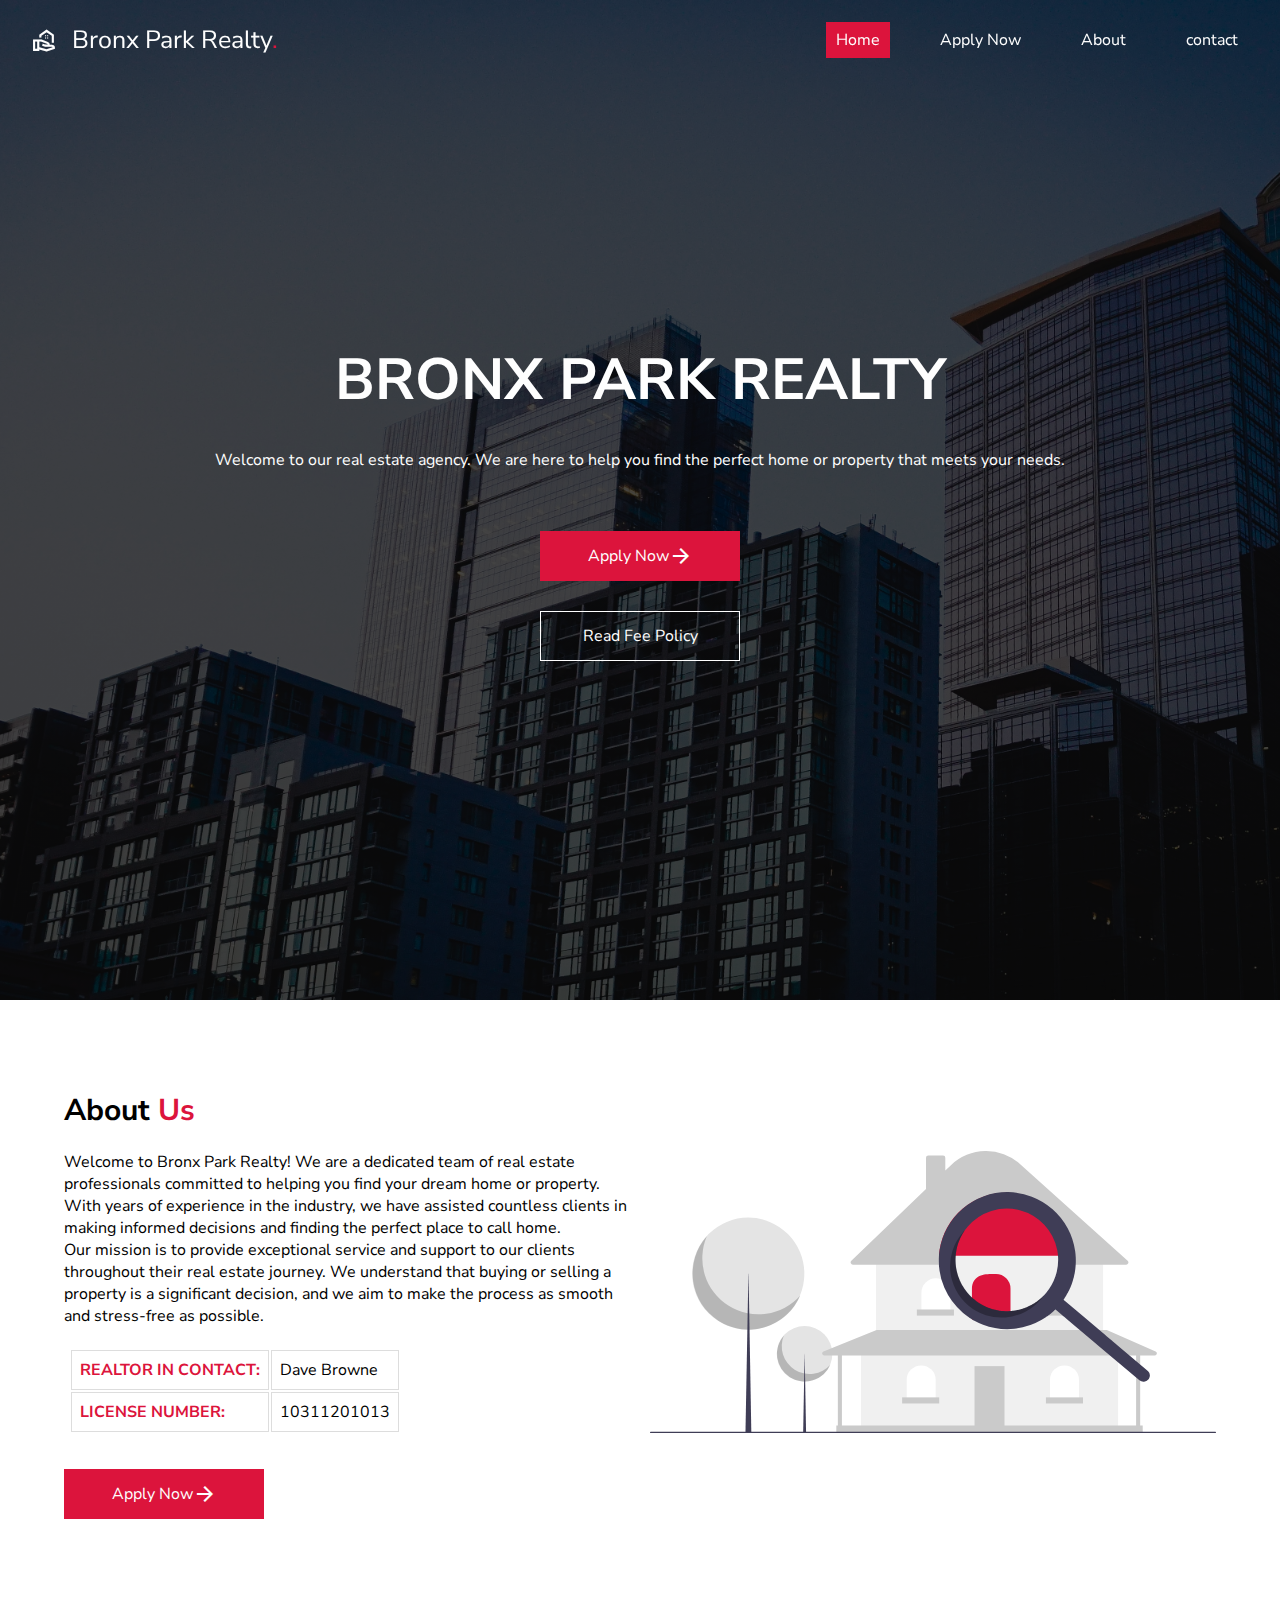
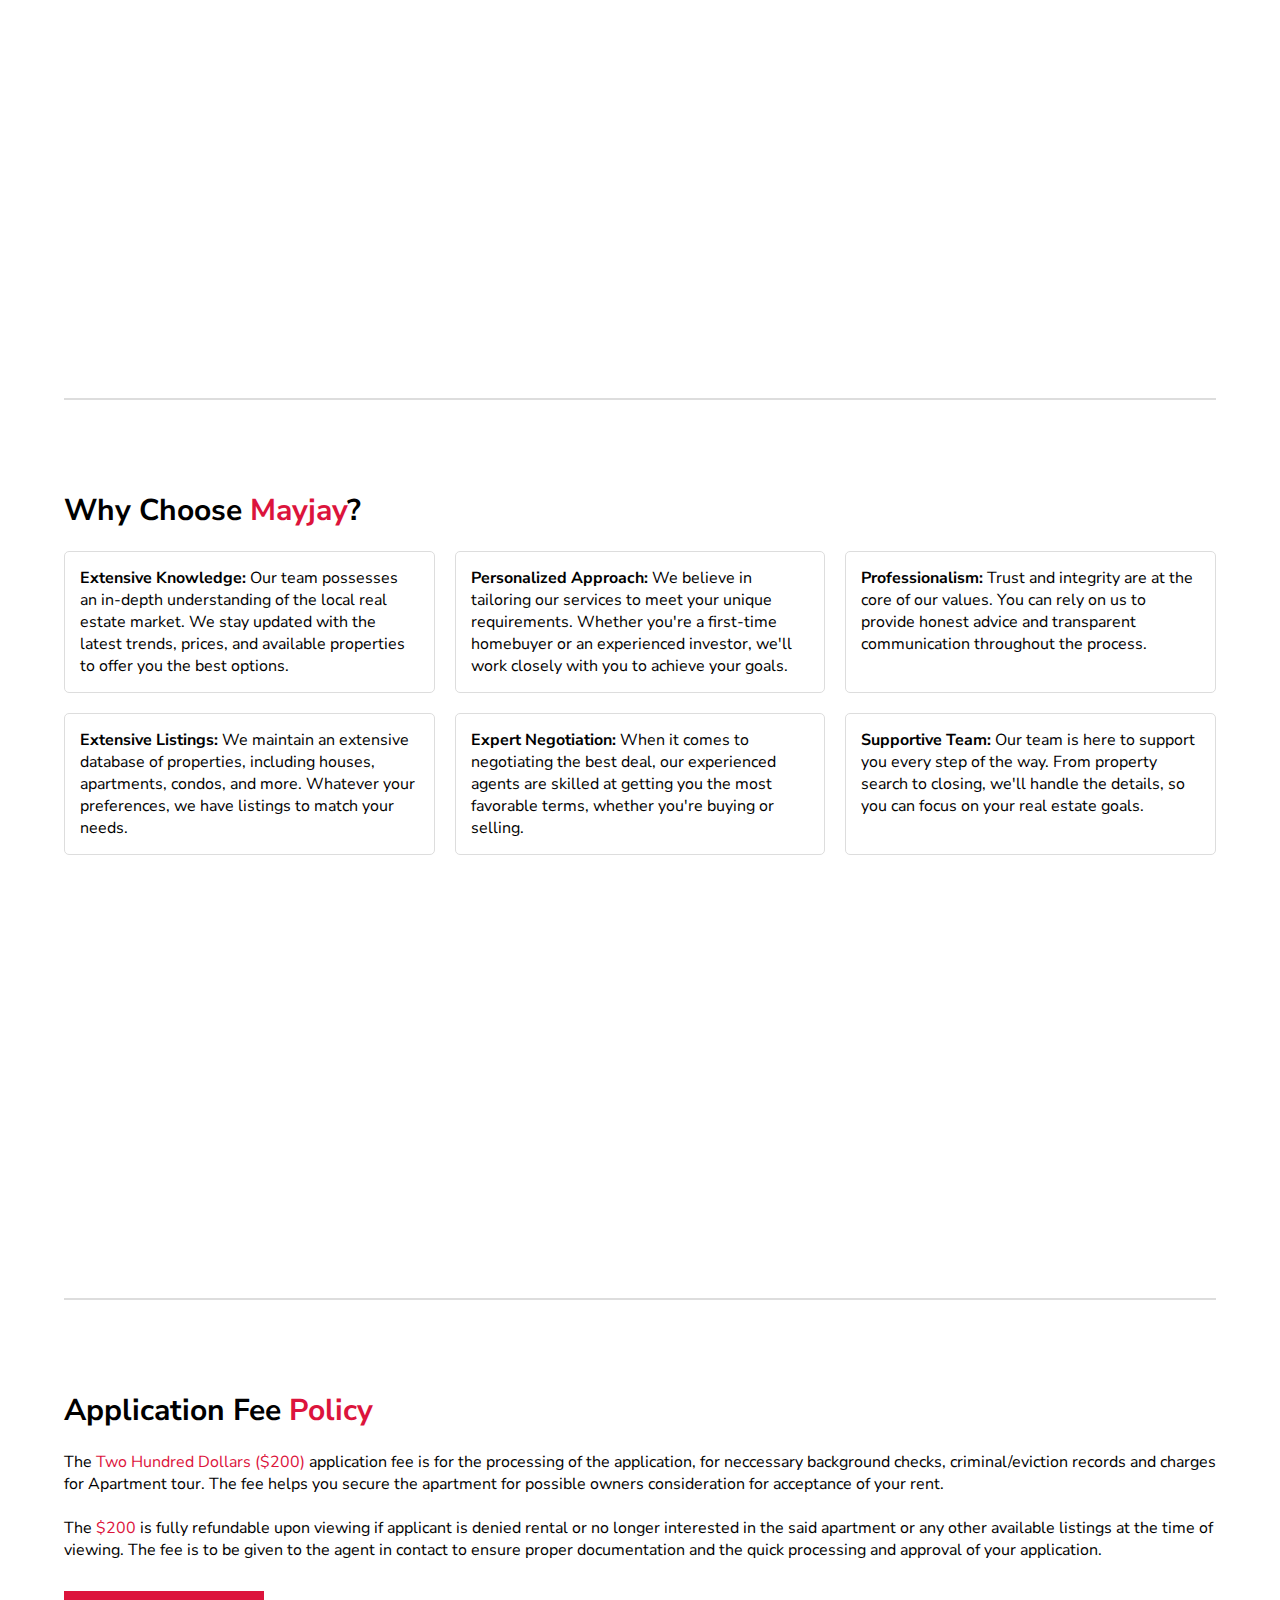
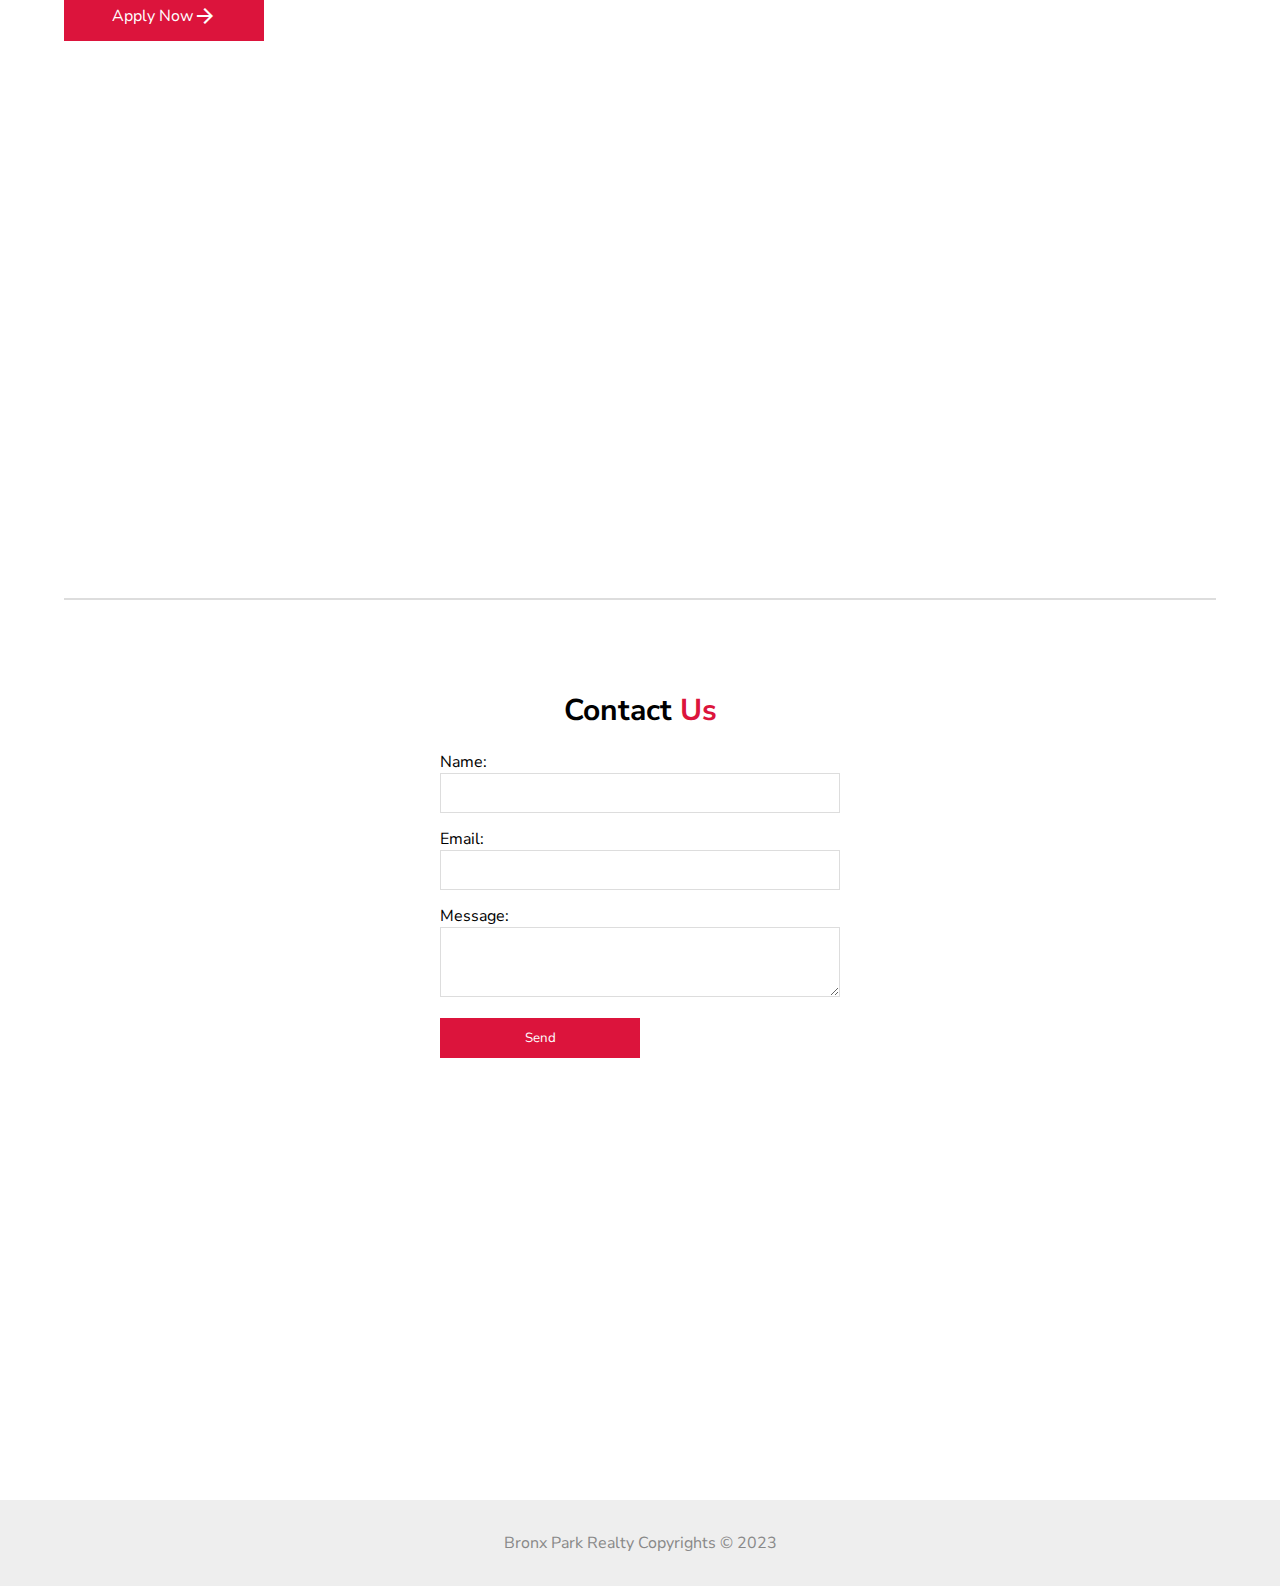
==== index.html @ eca805cd "Add files via upload" ====
<!DOCTYPE html>
<html lang="en">

<head>
    <meta charset="UTF-8">
    <meta name="viewport" content="width=device-width, initial-scale=1.0">
    <title>Bronx Park Realty</title>
    <!-- SYTLESHEET -->
    <link rel="stylesheet" href="style.css">
    <!-- MATERIAL ICON -->
    <link href="https://fonts.googleapis.com/css2?family=Material+Symbols+Outlined" rel="stylesheet">
</head>

<body>
    <section class="hero-container">
        <header>
            <div class="brand">
                <i class="material-symbols-outlined">real_estate_agent</i>
                <p>Bronx Park Realty<span class="mark">.</span></p>
            </div>

            <nav>
                <ul>
                    <li><a class="current" href="#">Home</a></li>
                    <li><a href="application.html">Apply Now</a></li>
                    <li><a href="#about">About</a></li>
                    <li><a href="#contact">contact</a></li>
                </ul>
            </nav>

            <div class="toggle-box">
                <div class="bar"></div>
            </div>
        </header>

        <div class="main-hero">
            <h1>Bronx Park Realty</h1>
            <p>Welcome to our real estate agency. We are here to help you find the perfect home or property that meets
                your needs.</p>
            <div class="hero-btns">
                <a href="application.html">
                    <button class="btn hero-btn">
                        <span class="btn-text">Apply Now</span>
                        <span class="material-symbols-outlined">arrow_forward</span>
                    </button>
                </a>
                <a href="#fee">
                    <button class="btn hero-btn btn-2">Read Fee Policy</button>
                </a>
            </div>
        </div>
    </section>

    <!-- About Section -->
    <main>
        <section id="about" class="heading">
            <h1>About <span class="mark">Us</span></h1>
            <div class="wrapper">
                <article>
                    <p>Welcome to Bronx Park Realty! We are a dedicated team of real estate professionals committed to
                        helping you find your dream home or property. With years of experience in the industry, we have
                        assisted countless clients in making informed decisions and finding the perfect place to call
                        home.</p>
                    <p>Our mission is to provide exceptional service and support to our clients throughout their real
                        estate journey. We understand that buying or selling a property is a significant decision, and
                        we aim to make the process as smooth and stress-free as possible.</p>

                    <div class="profile">
                        <table>
                            <tr>
                                <td><p><span class="mark"><b>Realtor in contact:</b></span></h3></td>
                                <td><p>Dave Browne</p></td>
                            </tr>
                            <tr>
                                <td><p><span class="mark"><b>License Number:</b></span></p></td>
                                <td><p>10311201013</p></td>
                            </tr>
                        </table>
                    </div>    

                    <a href="application.html">
                        <button class="btn hero-btn">
                            <span class="btn-text">Apply Now</span>
                            <span class="material-symbols-outlined">arrow_forward</span>
                        </button>
                    </a>
                </article>

                <figure>
                    <img src="img/about.svg" alt="About_svg">
                </figure>
            </div>
        </section>
    </main>

    <main>
        <section class="heading">
            <h1>Why Choose <span class="mark">Mayjay</span>?</h1>

            <div class="boxes">
                <ul>
                    <li><b>Extensive Knowledge:</b> Our team possesses an in-depth understanding of the local real
                        estate
                        market.
                        We stay updated with the latest trends, prices, and available properties to offer you the best
                        options.</li>
                    <li><b>Personalized Approach:</b> We believe in tailoring our services to meet your unique
                        requirements.
                        Whether you're a first-time homebuyer or an experienced investor, we'll work closely with you to
                        achieve your goals.</li>
                    <li><b>Professionalism:</b> Trust and integrity are at the core of our values. You can rely on us to
                        provide
                        honest advice and transparent communication throughout the process.</li>
                    <li><b>Extensive Listings:</b> We maintain an extensive database of properties, including houses,
                        apartments,
                        condos, and more. Whatever your preferences, we have listings to match your needs.</li>
                    <li><b>Expert Negotiation:</b> When it comes to negotiating the best deal, our experienced agents
                        are
                        skilled
                        at getting you the most favorable terms, whether you're buying or selling.</li>
                    <li><b>Supportive Team:</b> Our team is here to support you every step of the way. From property
                        search
                        to
                        closing, we'll handle the details, so you can focus on your real estate goals.</li>
                </ul>
            </div>
        </section>
    </main>

    <main>
        <section class="heading" id="fee">
            <h1>Application Fee <span class="mark">Policy</span></h1>
            <div class="content">
                <p>The <span class="mark">Two Hundred Dollars ($200)</span> application fee is for the processing
                    of the application, for neccessary background checks, criminal/eviction records and charges for
                    Apartment tour.
                    The fee helps you secure the apartment for possible owners consideration for acceptance of your
                    rent. <br><br>
                    The <span class="mark">$200</span> is fully refundable upon viewing if applicant is denied rental or
                    no
                    longer
                    interested in the said apartment or any other available listings at the time of viewing.
                    The fee is to be given to the agent in contact to ensure proper documentation and the quick
                    processing
                    and
                    approval of your application.
                </p>

                <a href="application.html">
                    <button class="btn hero-btn"><span class="btn-text">Apply Now</span> <span
                            class="material-symbols-outlined">arrow_forward</span></button>
                </a>
            </div>
        </section>
    </main>

    <!-- Contact -->
    <main>
        <section id="contact" class="heading">
            <h1>Contact <span class="mark">Us</span></h1>

            <div class="contact-box">
                <form id="contactform" action="https://formsubmit.io/send/eab0ec84-4af3-4b0a-8e70-731cfff3cd0b"
                    method="POST">
                    <input name="_redirect" type="hidden" id="name"
                        value="https://bronxparkrealty.netlify.app/contact-success.html">
                    <label for="name">Name:</label>
                    <input type="text" id="name" name="name" required>

                    <label for="email">Email:</label>
                    <input type="email" id="email" name="email" required>

                    <label for="message">Message:</label>
                    <textarea id="message" name="message" required></textarea>

                    <button type="submit" class="btn btn-5">Send</button>
                </form>
            </div>
        </section>
    </main>

    <footer>
        <p>Bronx Park Realty Copyrights &copy; 2023</p>
    </footer>

    <!-- Loader -->
    <div class="loader">
        <div class="loader-box">
            <div class="circle"></div>
            <div class="brand">
                <span class="material-symbols-outlined">real_estate_agent</span>
                <p>Bronx Park Realty</p>
            </div>
        </div>
    </div>


    <!-- script -->
    <script src="js/main.js"></script>
</body>

</html>
---- style.css ----
@import url('https://fonts.googleapis.com/css2?family=Nunito+Sans:opsz@6..12&display=swap');


* {
    margin: 0;
    padding: 0;
    outline: none;
    text-decoration: none;
    box-sizing: border-box;
    font-family: 'Nunito Sans', sans-serif;
}

html {
    scroll-behavior: smooth;
}

section {
    height: auto;
    min-height: 100vh;
}

.mark {
    color: #dc143c;
}

.btn {
    height: 50px;
    width: 200px;
    cursor: pointer;
}

.btn:hover {
    filter: brightness(80%);
}

main {
    width: 90%;
    margin: auto;
}

.hero-container {
    background-image: linear-gradient(rgba(0, 0, 0, .7), rgba(0, 0, 0, .72)), url(img/bg.jpg);
    background-position: center;
    background-size: cover;
    background-repeat: no-repeat;
}

header {
    height: 80px;
    display: flex;
    justify-content: space-between;
    align-items: center;
    padding: 0 2rem;
    position: fixed;
    top: 0;
    left: 0;
    right: 0;
    background-color: transparent;
    z-index: 3;
    transition: .4s;
}

header.active {
    background-color: #fefefe;
    box-shadow: 0 0 20px rgba(0, 0, 0, .09);
}

header.active .brand i,
header.active .brand p,
header.active nav ul a {
    color: #444;
}

header.active .current {
    color: #fefefe;
}

header.active .toggle-box .bar,
header.active .toggle-box .bar::after,
header.active .toggle-box .bar::before {
    background-color: #444;
}

header.active .toggle-box .bar.bar.active {
    background-color: transparent;
}

.brand {
    display: flex;
    align-items: center;
    gap: 15px;
}

.brand i,
.brand p {
    color: #fefefe;
    font-size: 25px;
}

nav ul {
    display: flex;
    gap: 40px;
    list-style: none;
}

nav ul a {
    color: #fefefe;
    padding: 7px 10px;
}

nav ul a:hover,
.current {
    background-color: #dc143c;
}

.toggle-box {
    height: 40px;
    width: 40px;
    display: none;
    place-items: center;
    cursor: pointer;
}

.toggle-box .bar {
    height: 2px;
    width: 70%;
    background-color: #fefefe;
    /* border-radius: 50px; */
    position: relative;
    transition: .2s;
}

.toggle-box .bar.active {
    background-color: transparent;
}

.toggle-box .bar::after {
    content: "";
    height: 2px;
    width: 100%;
    background-color: #fefefe;
    /* border-radius: 50px; */
    position: absolute;
    top: 0;
    left: 0;
    transform: translateY(-5px);
    transition: .2s;
}

.toggle-box .bar::before {
    content: "";
    height: 2px;
    width: 100%;
    background-color: #fefefe;
    /* border-radius: 50px; */
    position: absolute;
    top: 0;
    left: 0;
    transform: translateY(5px);
    transition: .2s;
}

.toggle-box .bar.active::after {
    transform: translateY(0) rotate(45deg);
}

.toggle-box .bar.active::before {
    transform: translateY(0) rotate(-45deg);
}

/* Hero section */
.main-hero {
    height: calc(120vh - 80px);
    display: flex;
    align-items: center;
    justify-content: center;
    flex-direction: column;
    text-align: center;
    gap: 30px;
    margin: 0 1rem;
}

.main-hero h1 {
    text-transform: uppercase;
    color: #fefefe;
    font-size: clamp(2.5rem, 1.7788rem + 2.3077vw, 4.375rem);
}

.main-hero p {
    color: #fefefe;
}

.hero-btn {
    background-color: crimson;
    color: #fefefe;
    display: flex;
    justify-content: center;
    align-items: center;
    border: 0;
    margin-top: 30px;
    font-size: 16px;
}

/* End of hero section */

/* About Section */
#about {
    height: calc(120vh - 80px);
}

.heading {
    border-bottom: 2px solid #ddd;
}

#contact {
    border-bottom: none;
}

.heading h1 {
    font-size: 30px;
    padding-top: 90px;
    margin-bottom: 20px;
}

.wrapper {
    width: 100%;
    display: flex;
    /* align-items: center; */
    gap: 20px;
}

article,
figure {
    width: 50%;
}

figure img {
    width: 100%;
}

.boxes ul {
    display: grid;
    grid-template-columns: repeat(auto-fit, minmax(300px, 1fr));
    grid-gap: 20px;
    margin-top: 20px;
    list-style: none;
}

.boxes ul li {
    border: 1px solid #ddd;
    padding: 15px;
    border-radius: 5px;
}

.boxes ul li:hover {
    border-color: crimson;
}

/* Contact Section */
#contact h1 {
    text-align: center;
}

.contact-box {
    width: 400px;
    margin: auto;
}

.contact-box input {
    width: 100%;
    height: 40px;
    margin-bottom: 15px;
    padding-left: 1rem;
    border: 1px solid #ddd;
    background-color: transparent;
    caret-color: crimson;
}

.contact-box textarea {
    width: 100%;
    padding: 1rem;
    border: 1px solid #ddd;
    background-color: transparent;
    margin-bottom: 15px;
    caret-color: crimson;
}

.contact-box textarea:focus,
.contact-box input:focus {
    border-color: crimson;
}

.contact-box button {
    height: 40px;
    width: 50%;
    border: 0;
    background-color: crimson;
    color: #fefefe;
    cursor: pointer;
}

.contact-box button:hover {
    filter: brightness(80%);
}

footer {
    text-align: center;
    padding: 2rem;
    background-color: #eee;
    color: #888;
}

.profile {
    margin: 1rem 0;
    padding: .3rem;
    /* border: 1px solid #ddd; */
}

.profile small {
    font-weight: bold;
}

.profile .mark {
    text-transform: uppercase;
}

table{
    /* border: 1px solid #ddd; */
}

td {
    text-align: left;
    padding: .5rem;
    border: 1px solid #ddd;
}

/* Page Loading effect */
.loader {
    position: fixed;
    top: 0;
    left: 0;
    background-color: #fefefe;
    height: 100vh;
    width: 100%;
    display: flex;
    justify-content: center;
    align-items: center;
}

.loader-box {
    display: flex;
    flex-direction: column;
    align-items: center;
    gap: 20px;
}

.loader-box .circle {
    height: 45px;
    width: 45px;
    border: 4px solid crimson;
    border-left: 4px solid transparent;
    border-right: 4px solid transparent;
    border-bottom: 4px solid transparent;
    border-radius: 50%;
    animation: load .5s ease infinite forwards;
}

@keyframes load {
    100% {
        transform: rotate(1turn);
    }
}

.loader .brand span,
.loader .brand p {
    color: crimson;
}

.btn-2{
    border: 1px solid #fefefe;
    background-color: transparent;
}

.btn-2:hover{
    background-color: #fefefe;
    color: #dc143c;
}



/* Responsiveness */
@media screen and (max-width:880px) {
    nav {
        position: fixed;
        top: 0;
        left: -70%;
        height: 100vh;
        width: 70%;
        background-color: #fefefe;
        padding: 10px;
        box-shadow: -1px 0 25px rgba(0, 0, 0, .1);
        transition: .2s;
        z-index: 9;
    }

    nav.open {
        left: 0;
    }

    nav ul {
        display: block;
    }

    nav ul a {
        display: block;
        padding: 1rem;
        margin-bottom: 10px;
        color: #444;
        transition: .2s;
    }

    nav ul a:hover {
        background-color: #eee;
        color: #dc143c;
    }

    .current {
        color: #fefefe;
    }

    .current:hover {
        background-color: #dc143c;
        color: #fefefe;
    }

    header.active nav ul a:hover {
        color: #dc143c;
    }

    header.active .current:hover {
        color: #fefefe;
    }

    header {
        padding: 0 .5rem;
        height: 60px;
    }

    .brand {
        gap: 5px;
    }

    .toggle-box {
        display: grid;
    }

    .wrapper {
        flex-direction: column-reverse;
    }

    article,
    figure {
        width: 100%;
    }

    .contact-box {
        width: 100%;
    }
}
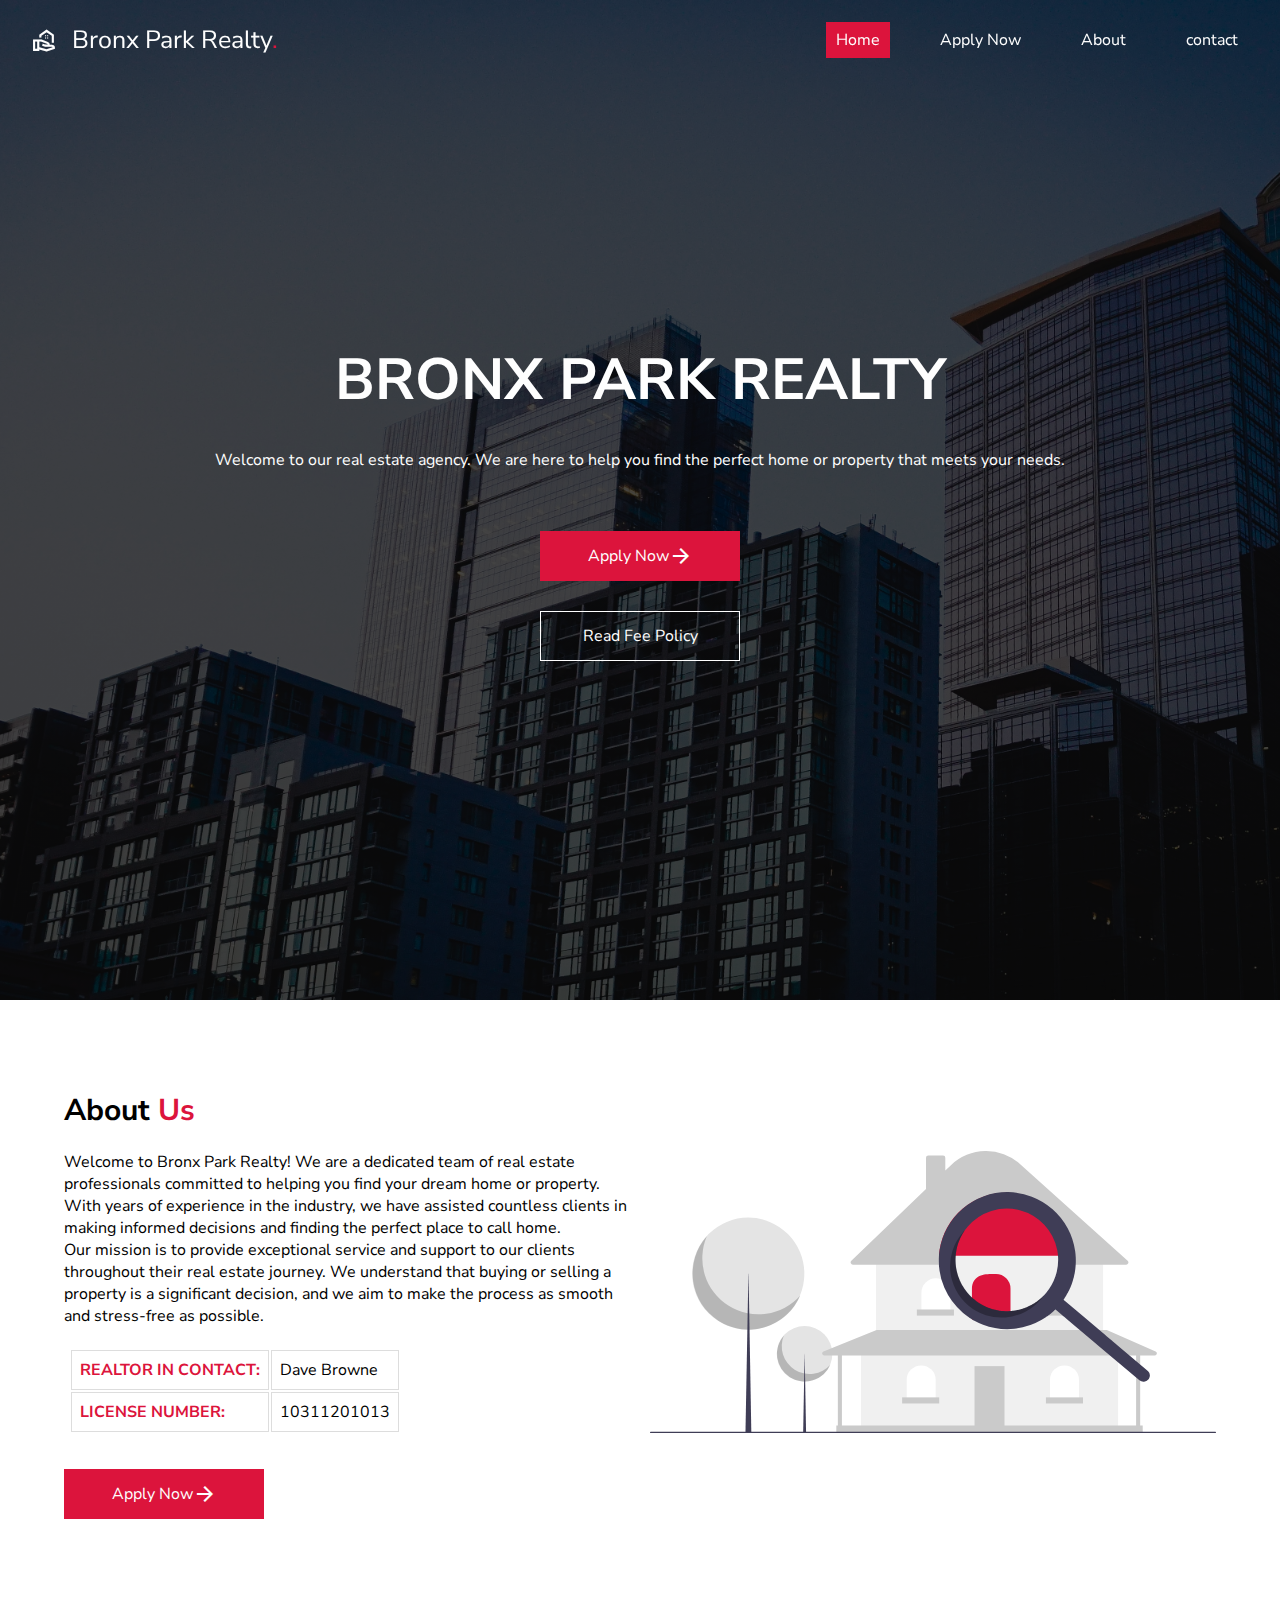
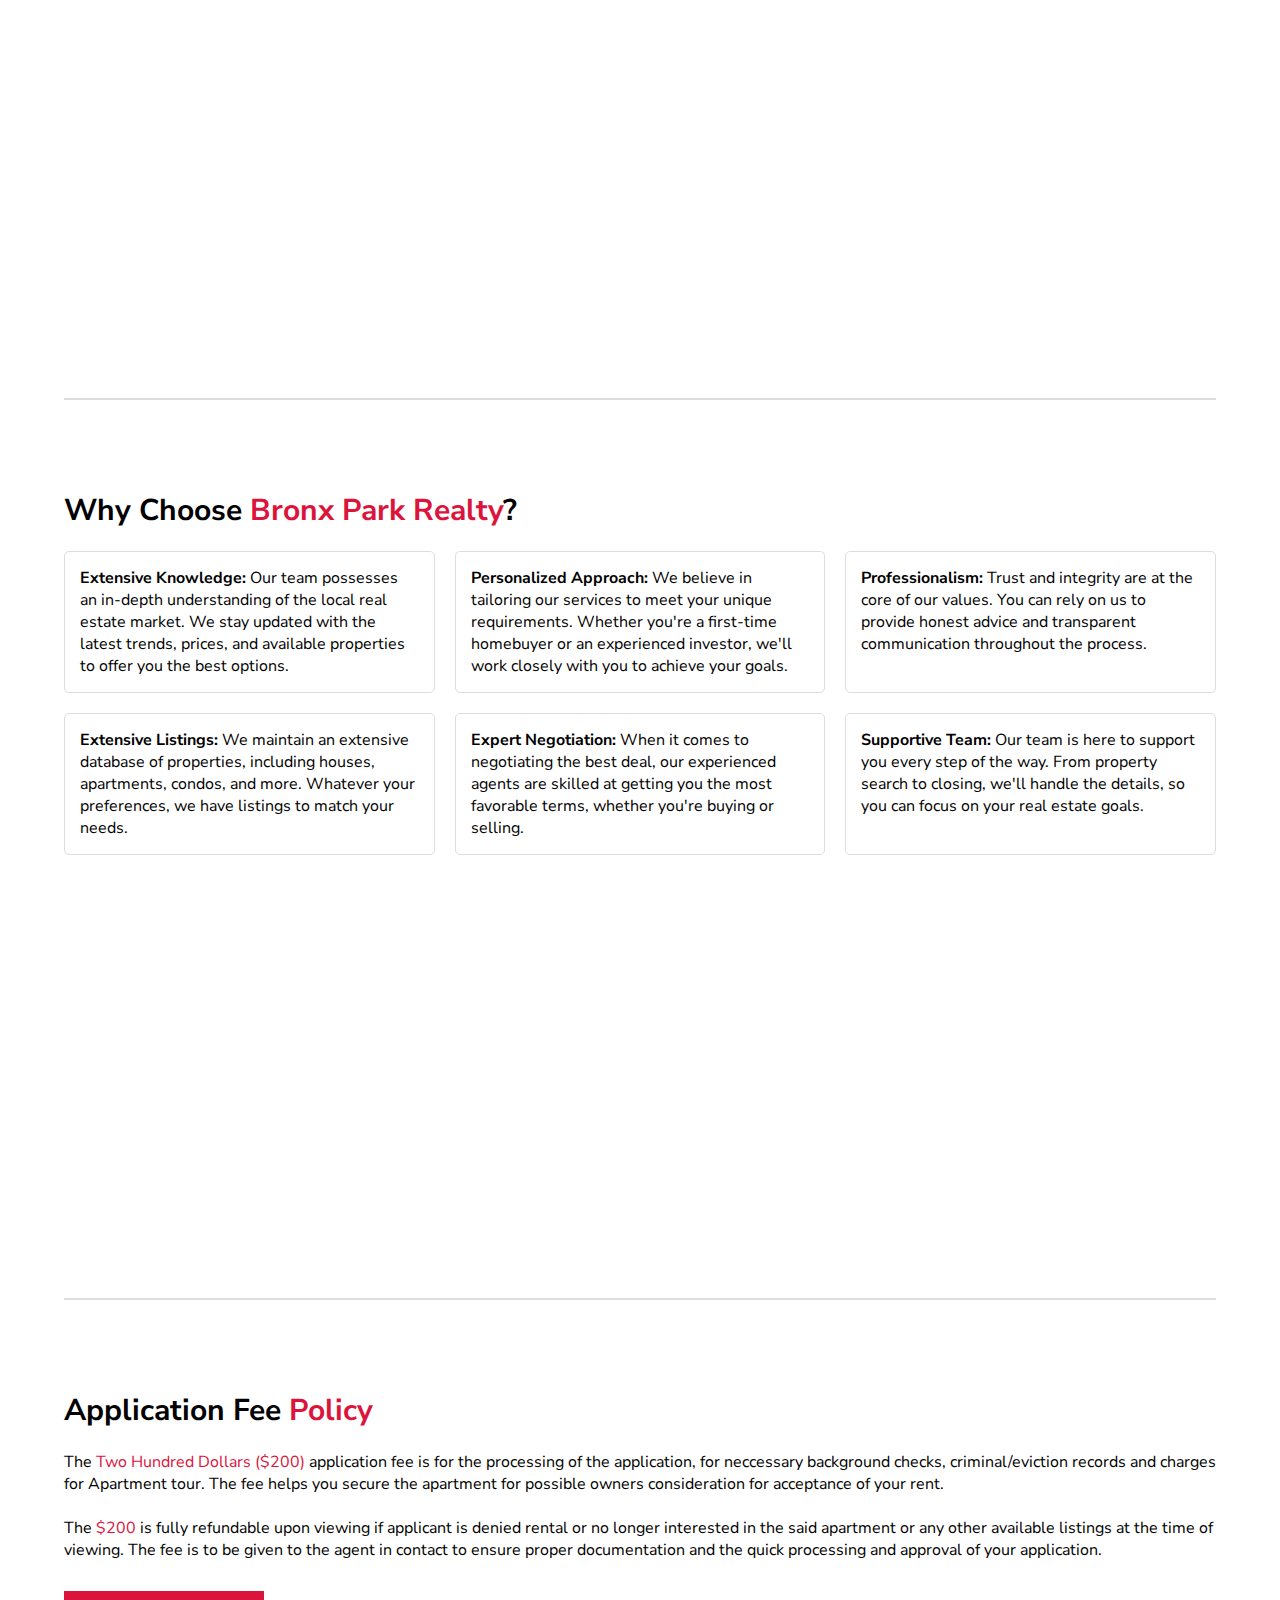
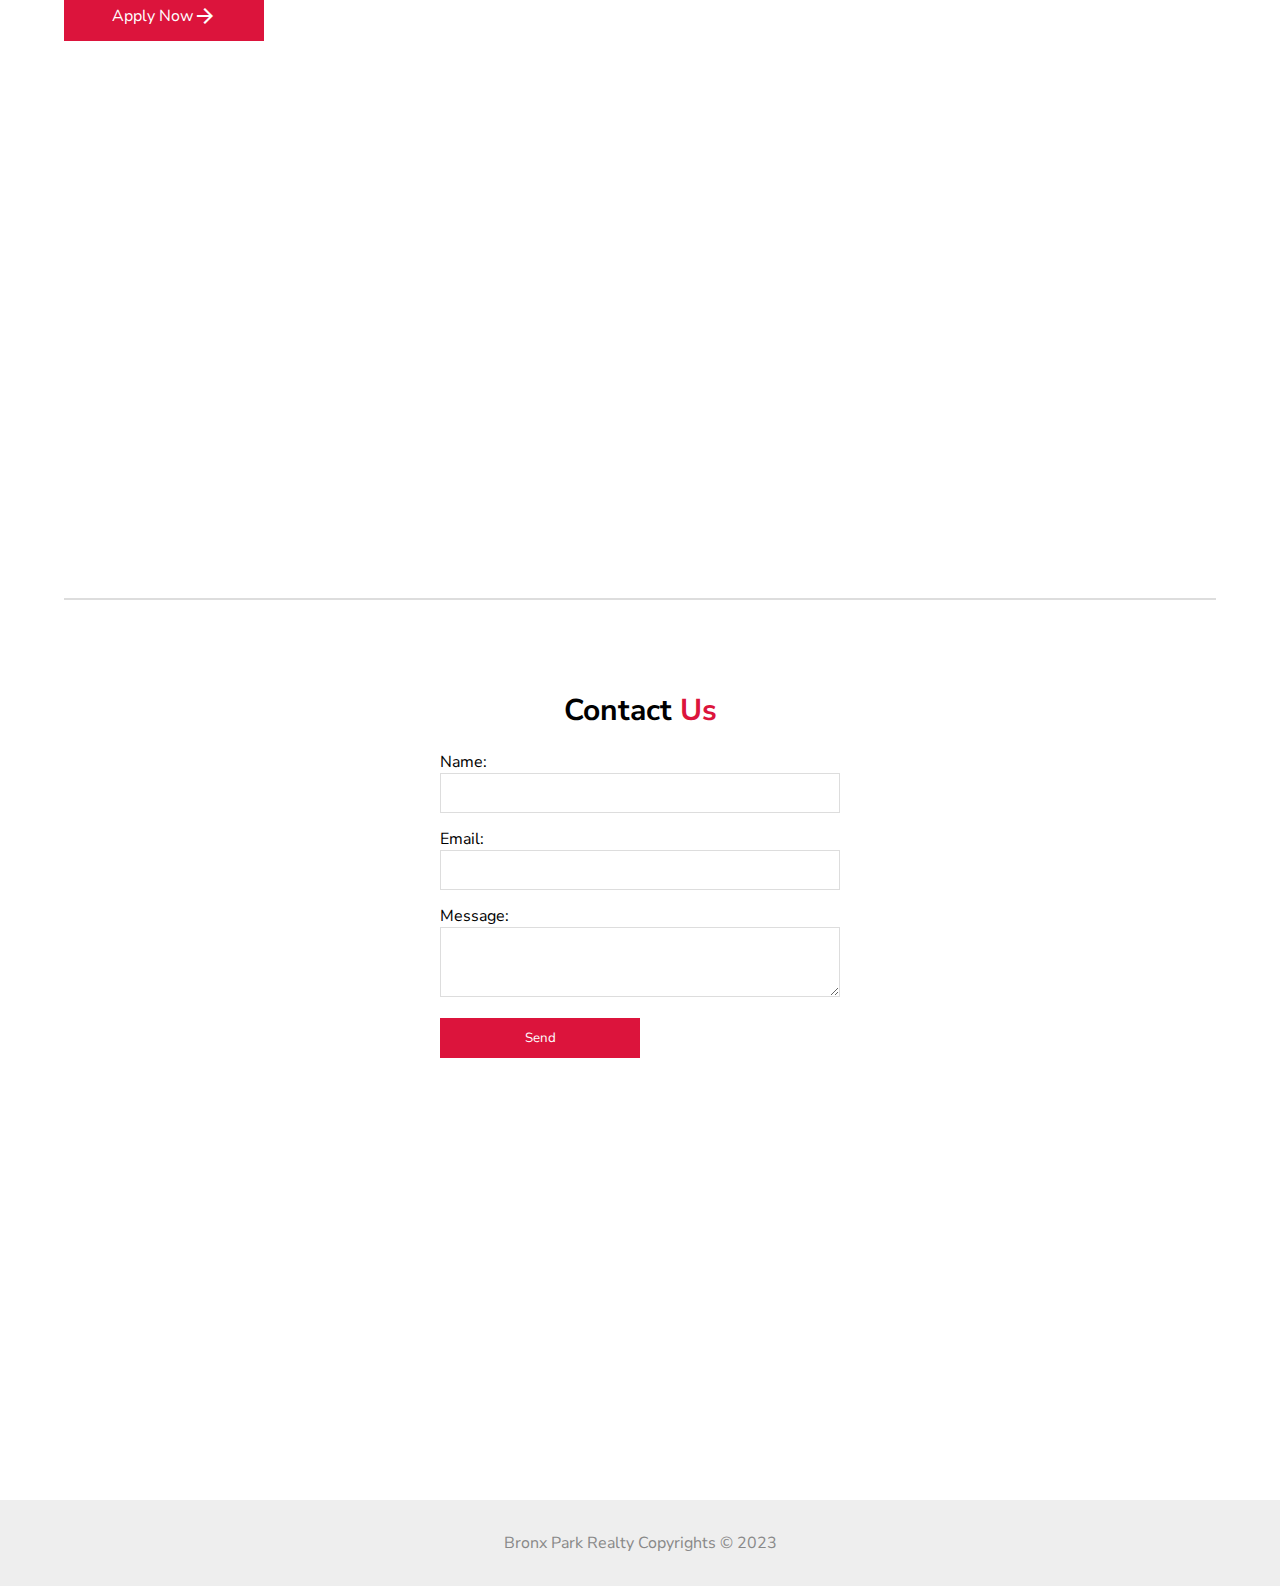
==== commit 19f2b0a4: "Update index.html" ====
--- a/index.html
+++ b/index.html
@@ -95,7 +95,7 @@
 
     <main>
         <section class="heading">
-            <h1>Why Choose <span class="mark">Mayjay</span>?</h1>
+            <h1>Why Choose <span class="mark">Bronx Park Realty</span>?</h1>
 
             <div class="boxes">
                 <ul>
@@ -199,4 +199,4 @@
     <script src="js/main.js"></script>
 </body>
 
-</html>+</html>
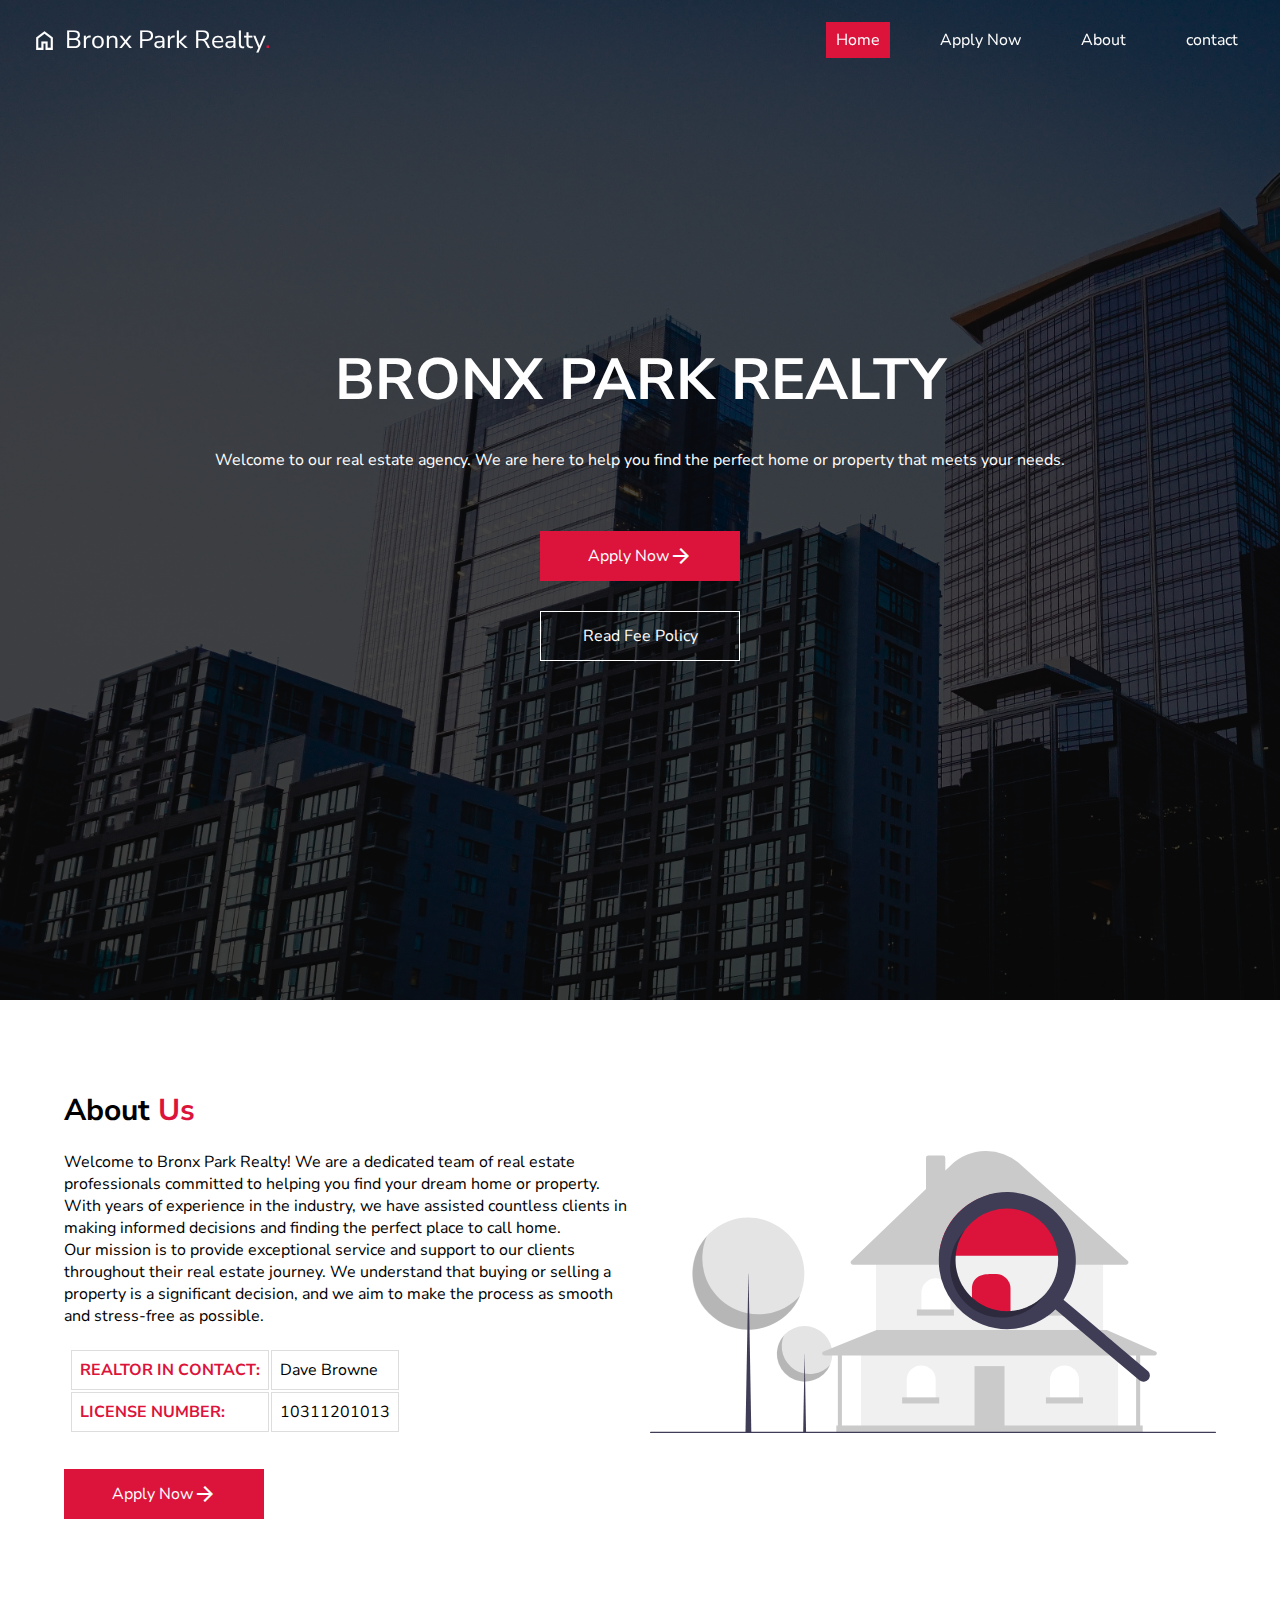
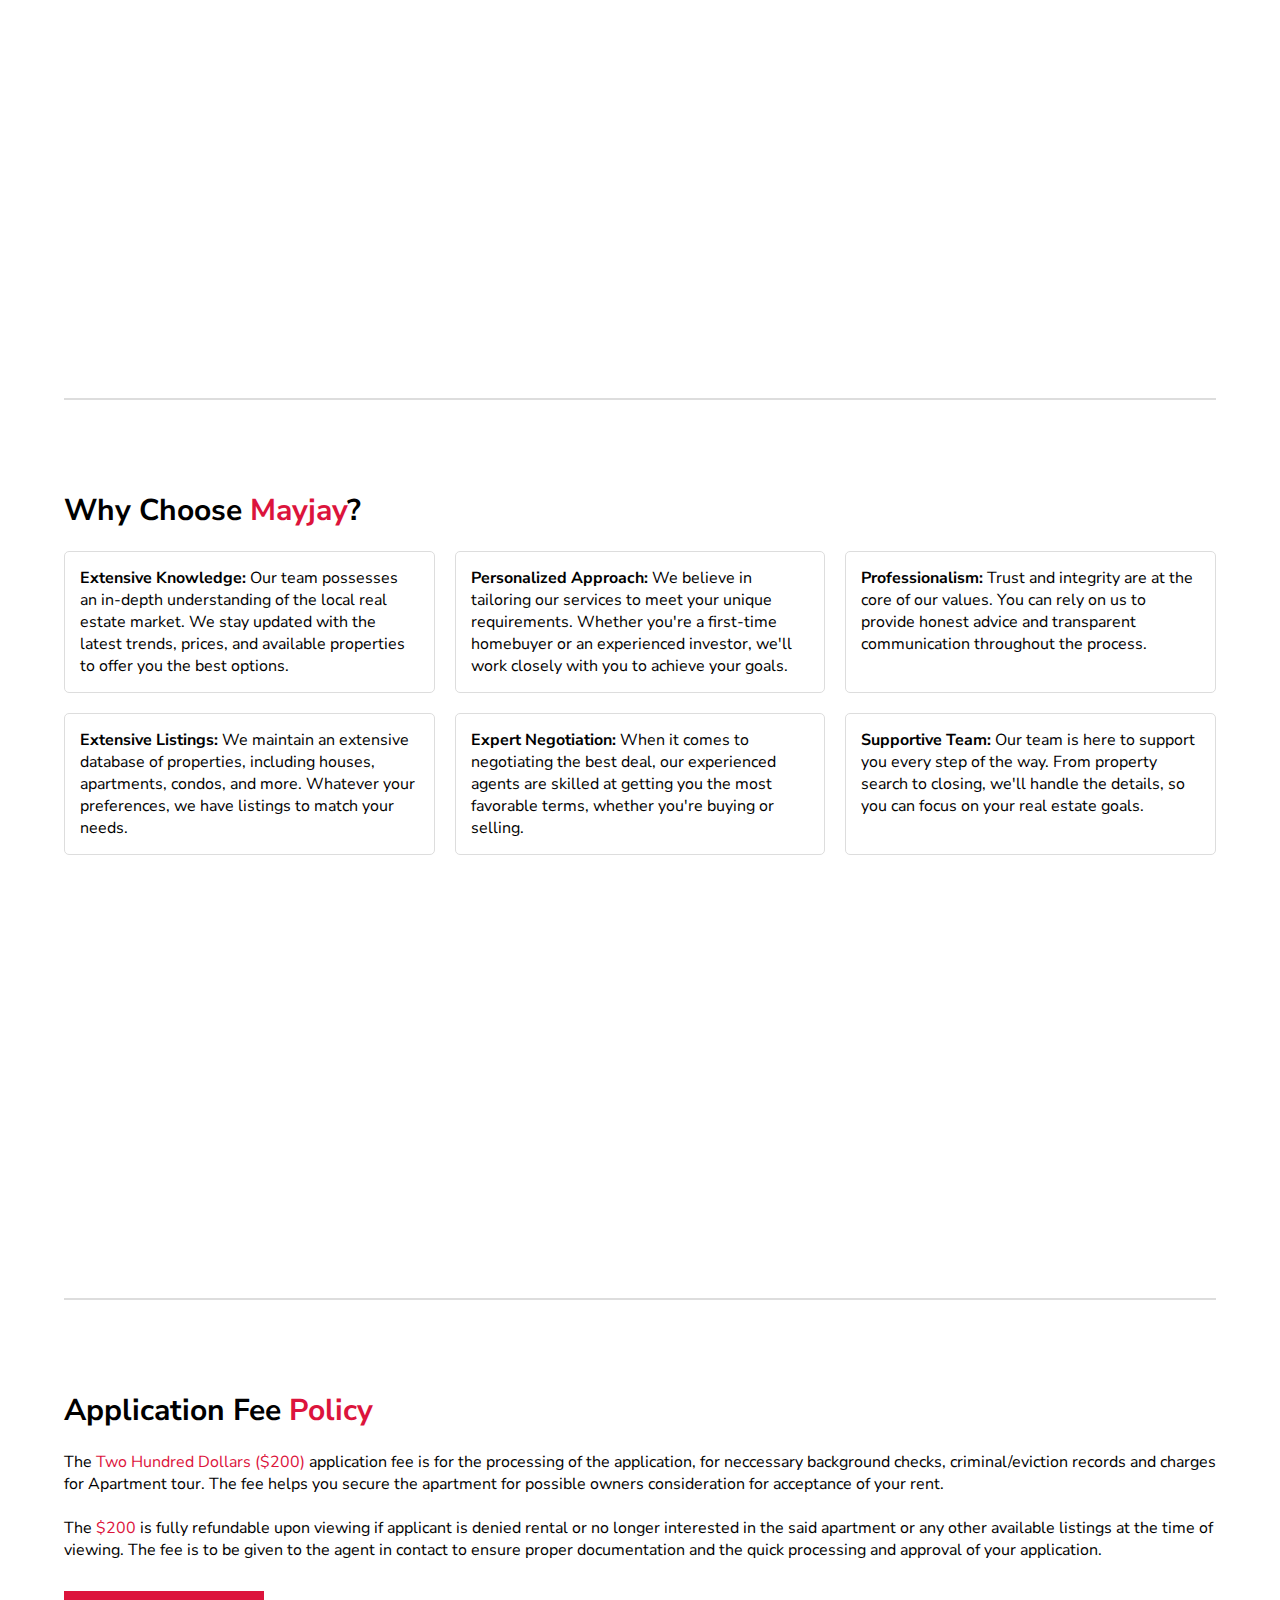
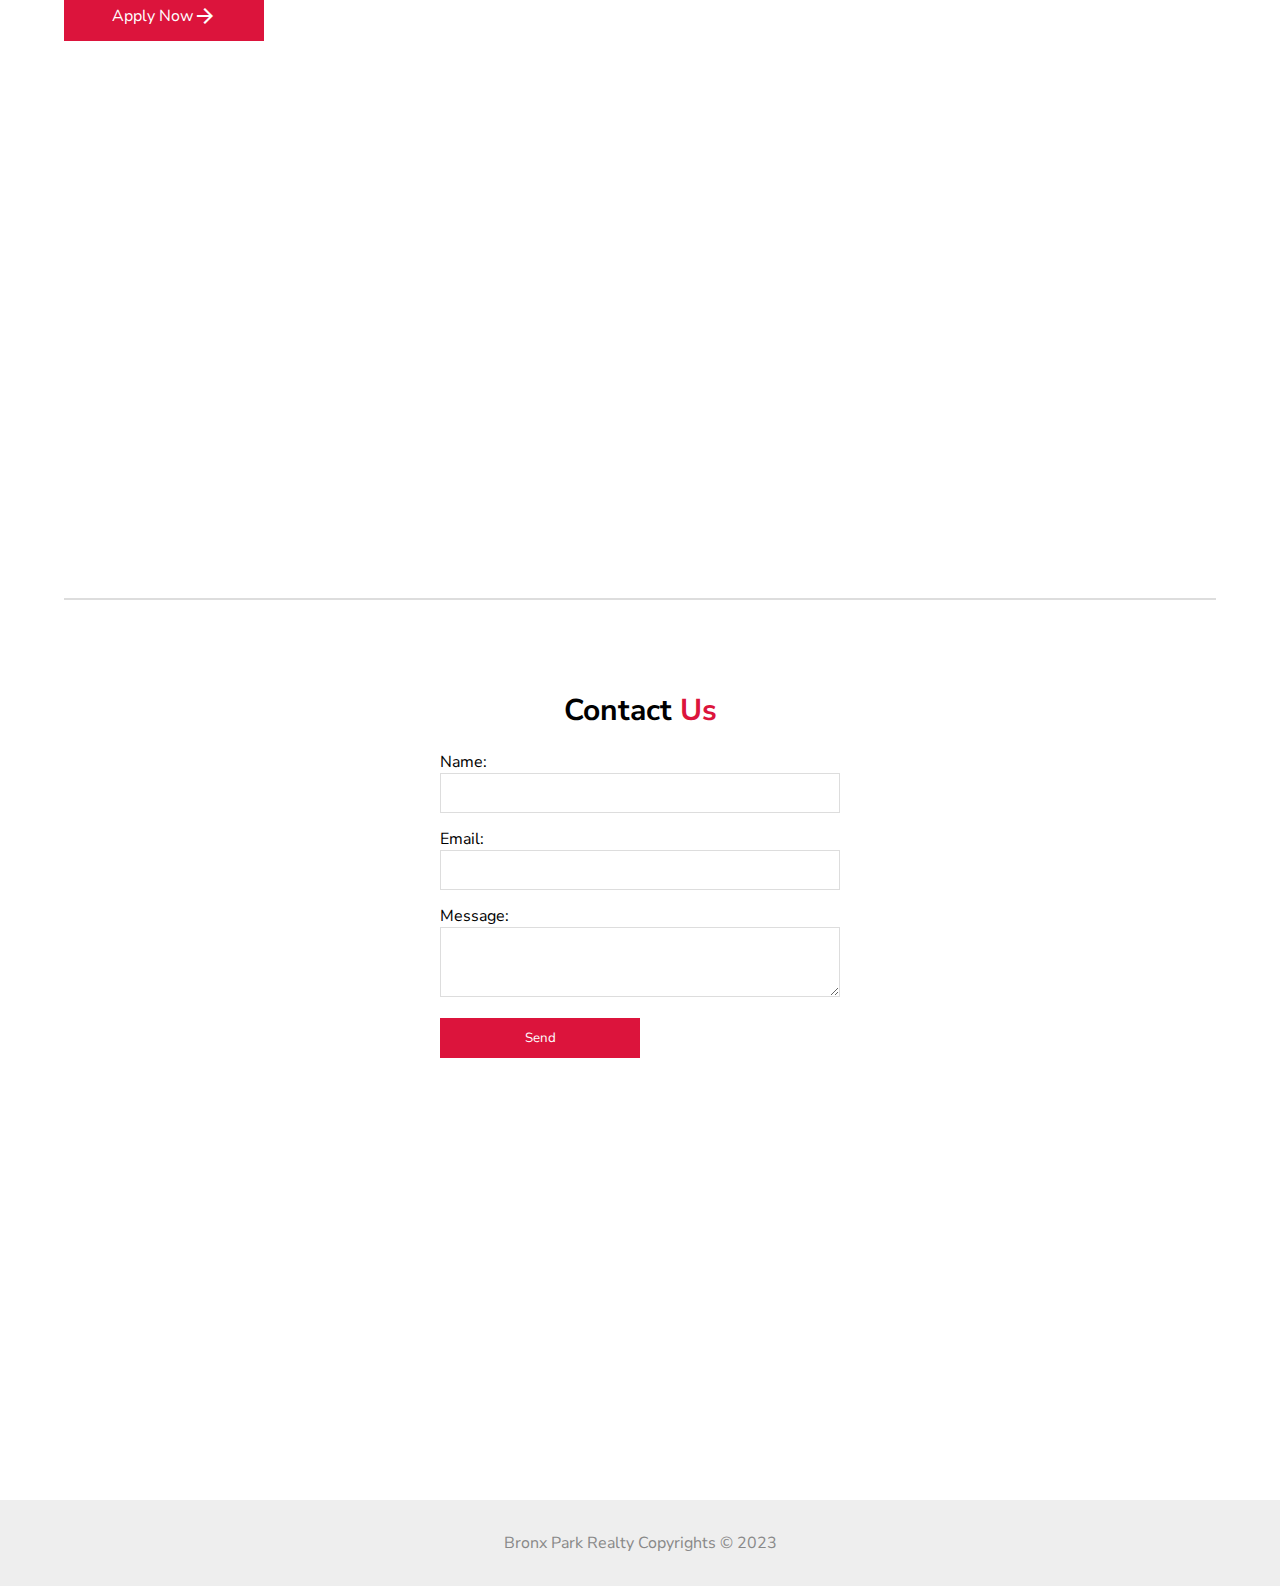
==== commit f945dd28: "Add files via upload" ====
--- a/index.html
+++ b/index.html
@@ -15,7 +15,7 @@
     <section class="hero-container">
         <header>
             <div class="brand">
-                <i class="material-symbols-outlined">real_estate_agent</i>
+                <i class="material-symbols-outlined">home</i>
                 <p>Bronx Park Realty<span class="mark">.</span></p>
             </div>
 
@@ -95,7 +95,7 @@
 
     <main>
         <section class="heading">
-            <h1>Why Choose <span class="mark">Bronx Park Realty</span>?</h1>
+            <h1>Why Choose <span class="mark">Mayjay</span>?</h1>
 
             <div class="boxes">
                 <ul>
@@ -188,7 +188,7 @@
         <div class="loader-box">
             <div class="circle"></div>
             <div class="brand">
-                <span class="material-symbols-outlined">real_estate_agent</span>
+                <span class="material-symbols-outlined">home</span>
                 <p>Bronx Park Realty</p>
             </div>
         </div>
@@ -199,4 +199,4 @@
     <script src="js/main.js"></script>
 </body>
 
-</html>
+</html>--- a/style.css
+++ b/style.css
@@ -88,7 +88,7 @@
 .brand {
     display: flex;
     align-items: center;
-    gap: 15px;
+    gap: .5rem;
 }
 
 .brand i,
@@ -322,10 +322,6 @@
 
 .profile .mark {
     text-transform: uppercase;
-}
-
-table{
-    /* border: 1px solid #ddd; */
 }
 
 td {
